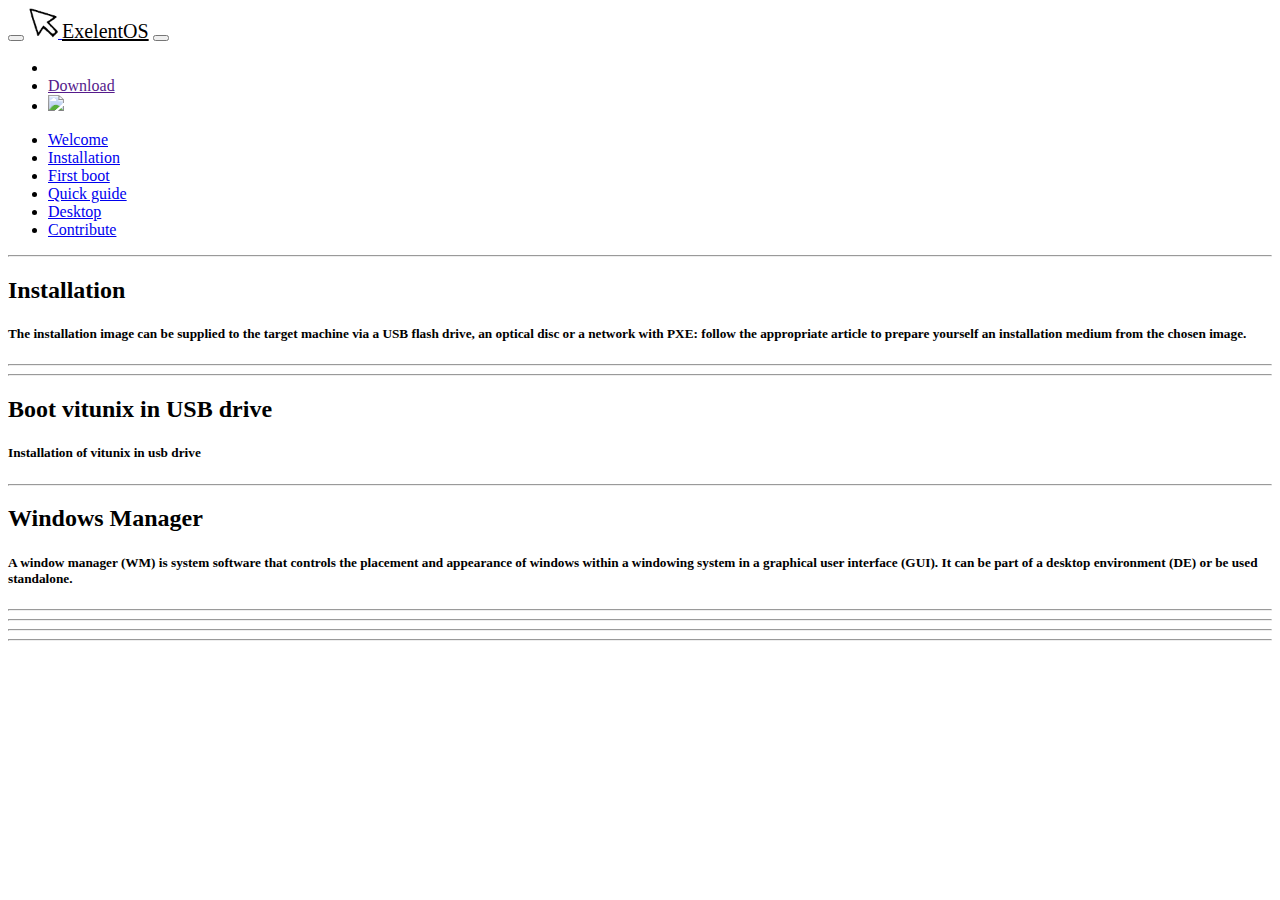
==== wiki/index.html @ f17d8ea8 "Merge remote-tracking branch 'origin/main' into main" ====
<!DOCTYPE html>
<html lang="en">
<head>
<meta charset="UTF-8" />
<meta http-equiv="X-UA-Compatible" content="IE=edge">
<link href="../img/exelent.png" rel="icon" />
<title>Wiki</title>
<meta name="description" content="Your ThemeForest item Name and description">
<meta name="author" content="harnishdesign.net">

<!-- Stylesheet
============================== -->
<!-- Bootstrap -->
<link rel="stylesheet" type="text/css" href="assets/vendor/bootstrap/css/bootstrap.min.css" />
<!-- Font Awesome Icon -->
<link rel="stylesheet" type="text/css" href="assets/vendor/font-awesome/css/all.min.css" />
<!-- Magnific Popup -->
<link rel="stylesheet" type="text/css" href="assets/vendor/magnific-popup/magnific-popup.min.css" />
<!-- Highlight Syntax -->
<link rel="stylesheet" type="text/css" href="assets/vendor/highlight.js/styles/github.css" />
<!-- Custom Stylesheet -->
<link rel="stylesheet" type="text/css" href="assets/css/stylesheet.css" />
</head>

<body data-spy="scroll" data-target=".idocs-navigation" data-offset="125">

<!-- Preloader -->
<div class="preloader">
  <div class="lds-ellipsis">
    <div></div>
    <div></div>
    <div></div>
    <div></div>
  </div>
</div>
<!-- Preloader End --> 

<!-- Document Wrapper   
=============================== -->
<div id="main-wrapper"> 
  
  <!-- Header
  ============================ -->
  <header id="header" class="sticky-top"> 
    <!-- Navbar -->
    <nav class="primary-menu navbar navbar-expand-lg navbar-dropdown-dark">
      <div class="container-fluid">
        <!-- Sidebar Toggler -->
		<button id="sidebarCollapse" class="navbar-toggler d-block d-md-none" type="button"><span></span><span class="w-75"></span><span class="w-50"></span></button>
		
		<!-- Logo --> 
        <a class="logo ml-md-3" href="index.html" style="margin-bottom: 5px;" title="iDocs Template"> <img src="assets/images/exelent.png" style="width:30px;"alt="iDocs Template"/> </a> 
        <a class="logo ml-md-2" href="../index.html" style="color:black; font-size: 20px;">ExelentOS</a>

        <!-- Logo End -->
        
		<!-- Navbar Toggler -->
		<button class="navbar-toggler ml-auto" type="button" data-toggle="collapse" data-target="#header-nav"><span></span><span></span><span></span></button>
        
		<div id="header-nav" class="collapse navbar-collapse justify-content-end">
          <ul class="navbar-nav">
            <li class=""> <a class="" href="#"></a>
            </li>
            <li><a target="_blank" href="">Download</a></li>
            <li class="social-icons-twitter"><a data-toggle="tooltip" href="https://github.com/thayeeboi890" target="_blank" title="" data-original-title="GitHub">
              <img src="images/git.png">
            </a></li>
            <!-- <li><a target="_blank" href="">Support</a></li> -->
          </ul>
          
        </div>
      </div>
    </nav>
    <!-- Navbar End --> 
  </header>
  <!-- Header End --> 
  
  <!-- Content
  ============================ -->
  <div id="content" role="main">
    
	<!-- Sidebar Navigation
	============================ -->
	<div class="idocs-navigation bg-light">
      <ul class="nav flex-column ">
        <li class="nav-item"><a class="nav-link active" href="#idocs_start">Welcome</a>
        </li>
        <li class="nav-item"><a class="nav-link" href="#idocs_layout">Installation</a>  
        </li>
        <li class="nav-item"><a class="nav-link" href="#idocs_content">First boot</a>
		    </li>
        <li class="nav-item"><a class="nav-link" href="#idocs_components">Quick guide</a>
        </li>
        <li class="nav-item"><a class="nav-link" href="#windows">Desktop</a>
        </li>
        <li class="nav-item"><a class="nav-link" href="#contribution">Contribute</a>
        </li>
      </ul>
    </div>
    
    <!-- Docs Content
	============================ -->
    <div class="idocs-content">
      <div class="container"> 
        
        <!-- Getting Started
		============================ -->
        <section id="idocs_start">
          <div id="introduction"></div>
        </section>
        
		    <hr class="divider">

        <section id="idocs_layout">
          <h2>Installation</h2>
          <h5 class="mb-5">The installation image can be supplied to the target machine via a USB flash drive, an optical disc or a network with PXE: follow the appropriate article to prepare yourself an installation medium from the chosen image. </h5 >
        </section>
		
		    <hr class="divider">

        <section id="idocs_content">
          <div id="install"></div>
        </section>
		  
        <hr class="divider">

        <section id="idocs_components">
          <h2>Boot vitunix in USB drive</h2>
          <h5 class="mb-5">Installation of vitunix in usb drive</h5>
        </section>
        
		    <hr class="divider">

        <section id="windows">
          <h2>Windows Manager</h2>
          <h5 class="mb-5">A window manager (WM) is system software that controls the placement and appearance of windows within a windowing system in a graphical user interface (GUI). It can be part of a desktop environment (DE) or be used standalone.</h5>
        </section>
        
        <hr class="divider">

        <section id="bspwm">
          <div id="bspwm"></div>
        </section>
        
        <hr class="divider">

        <section id="openbox">
          <div id="openbox"></div>
        </section>
        
        <hr class="divider">

        <section id="contribution">
          <div id="contribution"></div>
        </section>
        
        <hr class="divider">     
      </div>
    </div>
	
  </div>
  
</div>
<!-- Document Wrapper end --> 

<!-- Back To Top --> 
<a id="back-to-top" data-toggle="tooltip" title="Back to Top" href="javascript:void(0)"><i class="fa fa-chevron-up"></i></a> 

<!-- JavaScript
============================ -->
<script src="assets/vendor/jquery/jquery.min.js"></script> 
<script src="assets/vendor/bootstrap/js/bootstrap.bundle.min.js"></script> 
<!-- Highlight JS -->
<script src="assets/vendor/highlight.js/highlight.min.js"></script> 
<!-- Easing --> 
<script src="assets/vendor/jquery.easing/jquery.easing.min.js"></script> 
<!-- Magnific Popup --> 
<script src="assets/vendor/magnific-popup/jquery.magnific-popup.min.js"></script> 
<!-- Custom Script -->
<script src="assets/js/theme.js"></script>
<script src="https://code.jquery.com/jquery-1.11.3.min.js"></script>
<script> 
  $(function(){
    $("#includedContent").load("README.html"); 
  });
</script> 
<script> 
  $(function(){
    $("#introduction").load("vitunix.html"); 
  });
</script> 
<script> 
  $(function(){
    $("#install").load("Installation.html"); 
  });
</script> 
<script> 
  $(function(){
    $("#contribution").load("contributors.html"); 
  });
</script> 
<script> 
  $(function(){
    $("#bspwm").load("bspwm.html"); 
  });
</script> 
<script> 
  $(function(){
    $("#openbox").load("openbox.html"); 
  });
</script> 
</body>
</html>
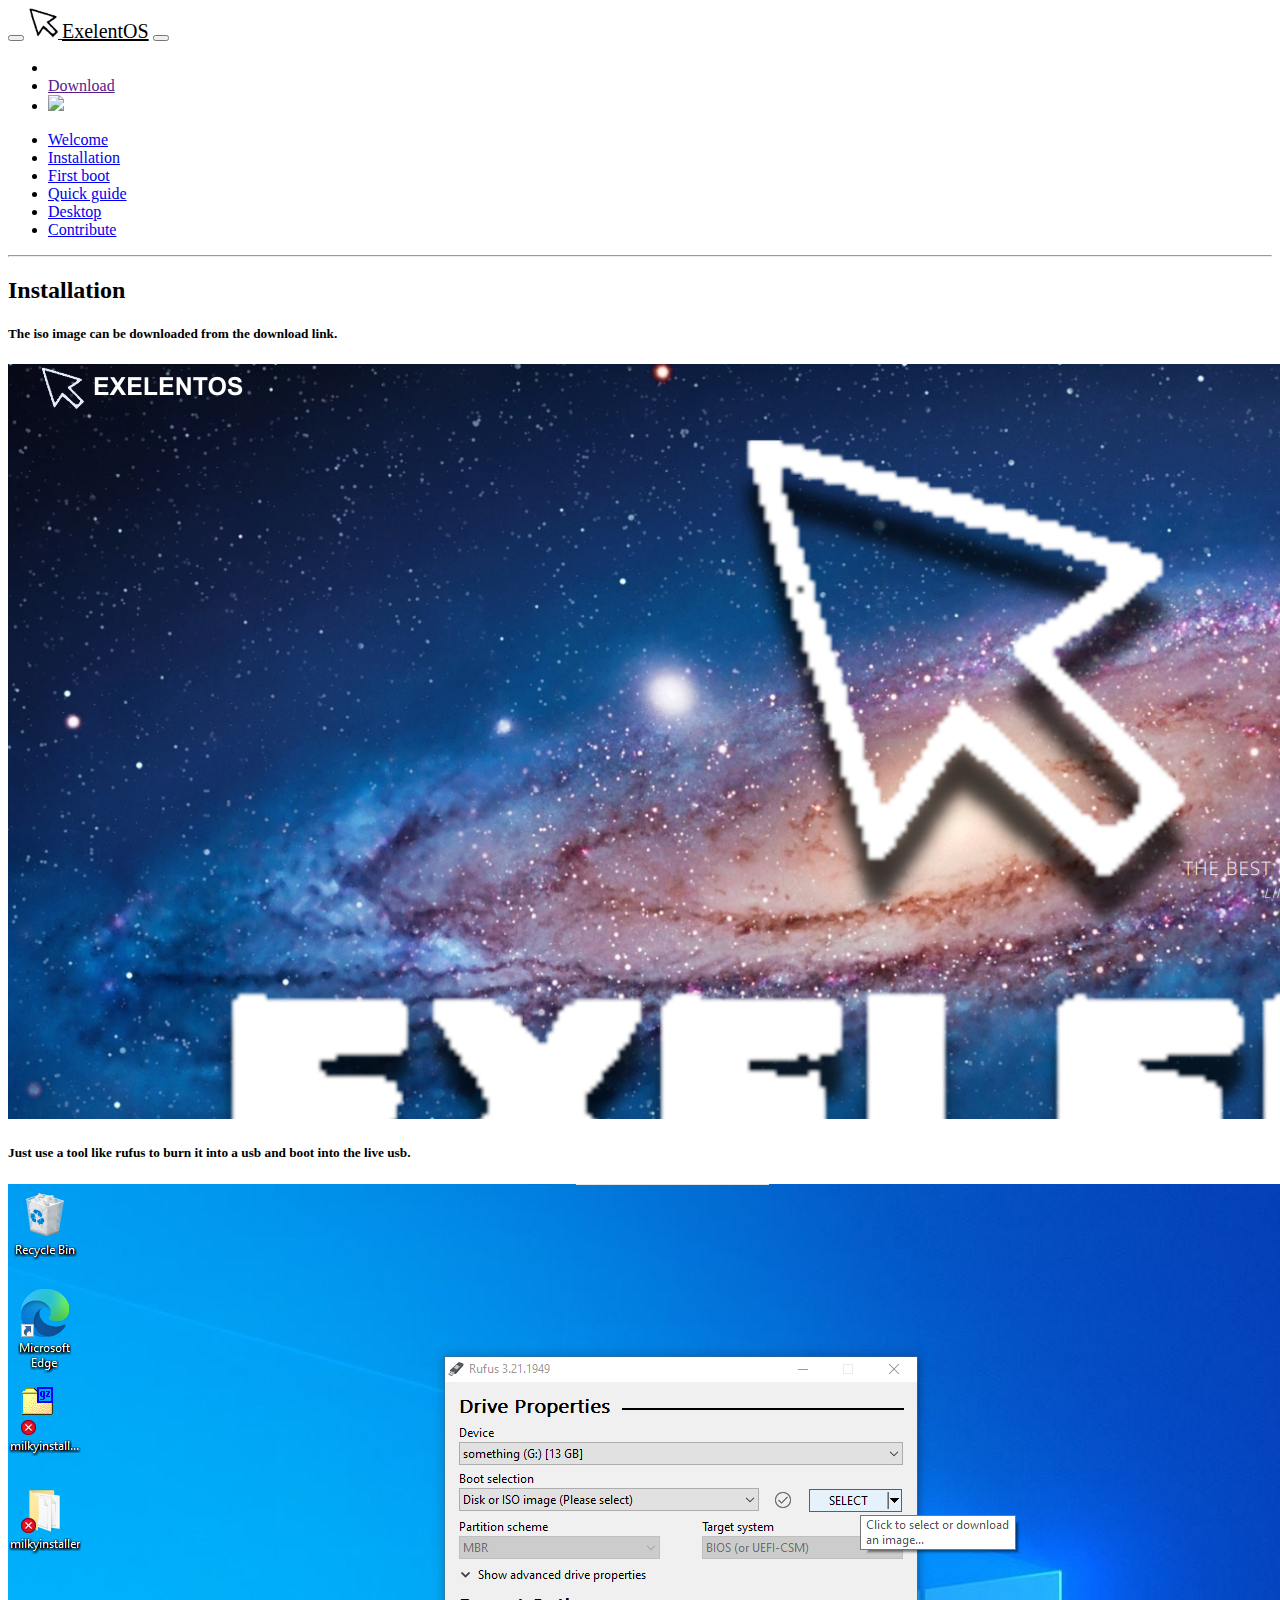
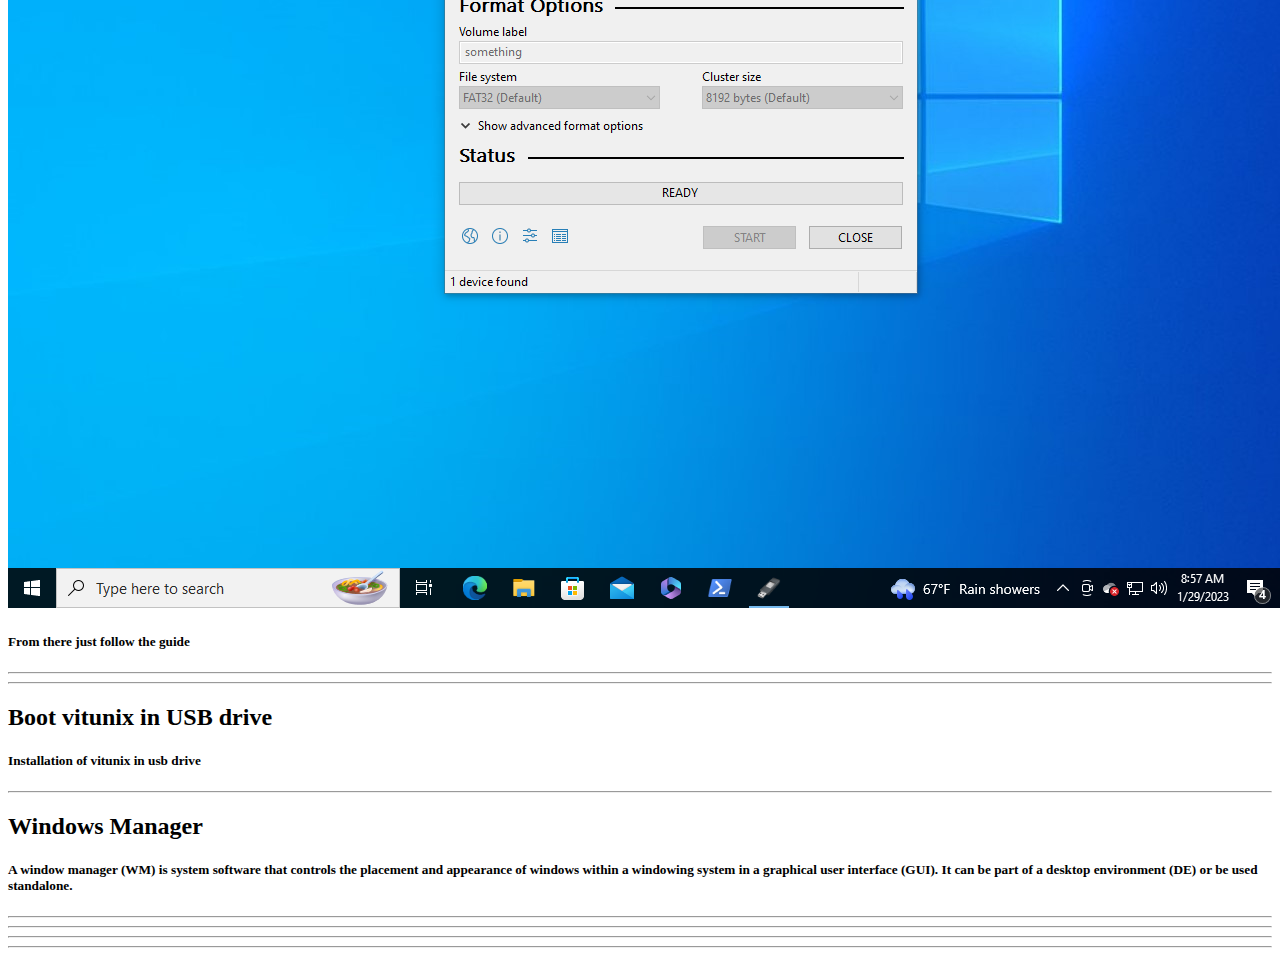
==== commit 9f34b3f2: "Merge remote-tracking branch 'origin/main' into main" ====
--- a/wiki/index.html
+++ b/wiki/index.html
@@ -113,7 +113,11 @@
 
         <section id="idocs_layout">
           <h2>Installation</h2>
-          <h5 class="mb-5">The installation image can be supplied to the target machine via a USB flash drive, an optical disc or a network with PXE: follow the appropriate article to prepare yourself an installation medium from the chosen image. </h5 >
+          <h5 class="mb-5">The iso image can be downloaded from the download link.</h5 >
+          <img src="images/download.png">        
+          <h5 class="mb-5">Just use a tool like rufus to burn it into a usb and boot into the live usb.</h5 >
+          <img src="images/rufus.png">  
+          <h5 class="mb-5">From there just follow the guide</h5 >  
         </section>
 		
 		    <hr class="divider">
